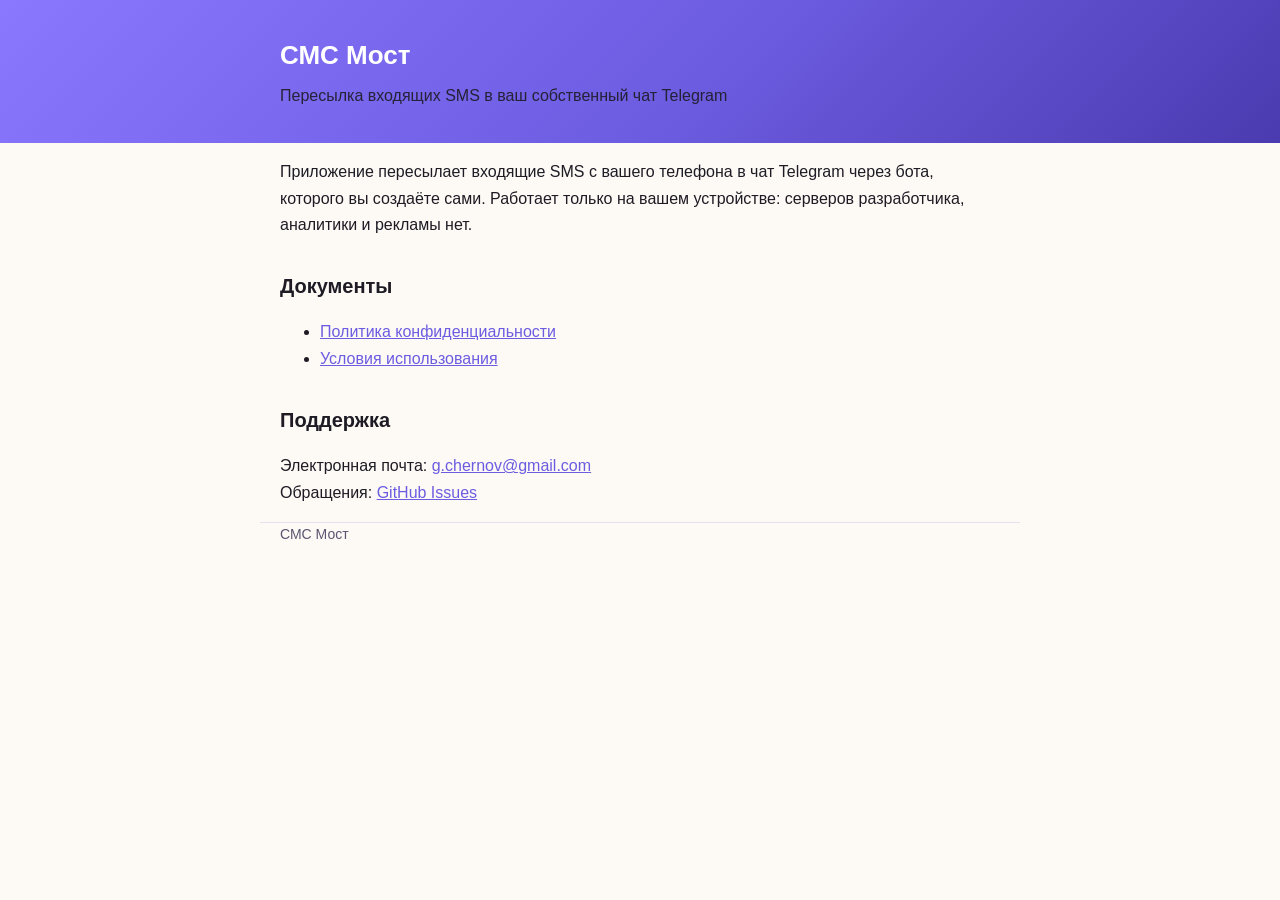
==== index.html @ acaa89ac "Publish privacy policy and terms of use as rendered HTML pages" ====
<!DOCTYPE html>
<html lang="ru">
<head>
<meta charset="utf-8">
<meta name="viewport" content="width=device-width, initial-scale=1">
<title>СМС Мост — пересылка SMS в Telegram</title>
<link rel="stylesheet" href="style.css">
</head>
<body>
<header>
  <div class="wrap">
    <h1>СМС Мост</h1>
    <p>Пересылка входящих SMS в ваш собственный чат Telegram</p>
  </div>
</header>
<main class="wrap">
  <p>Приложение пересылает входящие SMS с вашего телефона в чат Telegram через бота,
  которого вы создаёте сами. Работает только на вашем устройстве: серверов разработчика,
  аналитики и рекламы нет.</p>

  <h2>Документы</h2>
  <ul>
    <li><a href="privacy.html">Политика конфиденциальности</a></li>
    <li><a href="terms.html">Условия использования</a></li>
  </ul>

  <h2>Поддержка</h2>
  <p>Электронная почта: <a href="mailto:g.chernov@gmail.com">g.chernov@gmail.com</a><br>
  Обращения: <a href="https://github.com/Komsomol39/smsrelay-releases/issues">GitHub Issues</a></p>
</main>
<footer class="wrap">СМС Мост</footer>
</body>
</html>
---- style.css ----
:root { --ink:#1e1b24; --muted:#5a5470; --accent:#6c5ce0; --line:#e6e0ee; }
* { box-sizing:border-box; }
body { margin:0; background:#fdfaf6; color:var(--ink);
  font:16px/1.65 -apple-system,BlinkMacSystemFont,"Segoe UI",Roboto,Arial,sans-serif; }
header { background:linear-gradient(135deg,#8a78ff,#6c5ce0 55%,#4b3bb0); color:#fff; padding:34px 20px; }
.wrap { max-width:760px; margin:0 auto; padding:0 20px; }
header .wrap { padding:0 20px; }
h1 { margin:0 0 6px; font-size:26px; }
header p { margin:0; opacity:.9; }
main { padding:28px 0 60px; }
h2 { margin:32px 0 10px; font-size:20px; }
h3 { margin:22px 0 8px; font-size:17px; }
p, li { color:var(--ink); }
.muted { color:var(--muted); font-size:14px; }
a { color:var(--accent); }
table { width:100%; border-collapse:collapse; margin:14px 0; font-size:15px; }
th, td { text-align:left; padding:9px 10px; border-bottom:1px solid var(--line); vertical-align:top; }
th { background:#f0ebf6; }
.note { background:#fff3ef; border-left:4px solid #ff9d7e; padding:14px 16px; border-radius:8px; margin:18px 0; }
nav { margin:18px 0 0; }
nav a { display:inline-block; margin-right:16px; }
footer { border-top:1px solid var(--line); padding:22px 0; color:var(--muted); font-size:14px; }
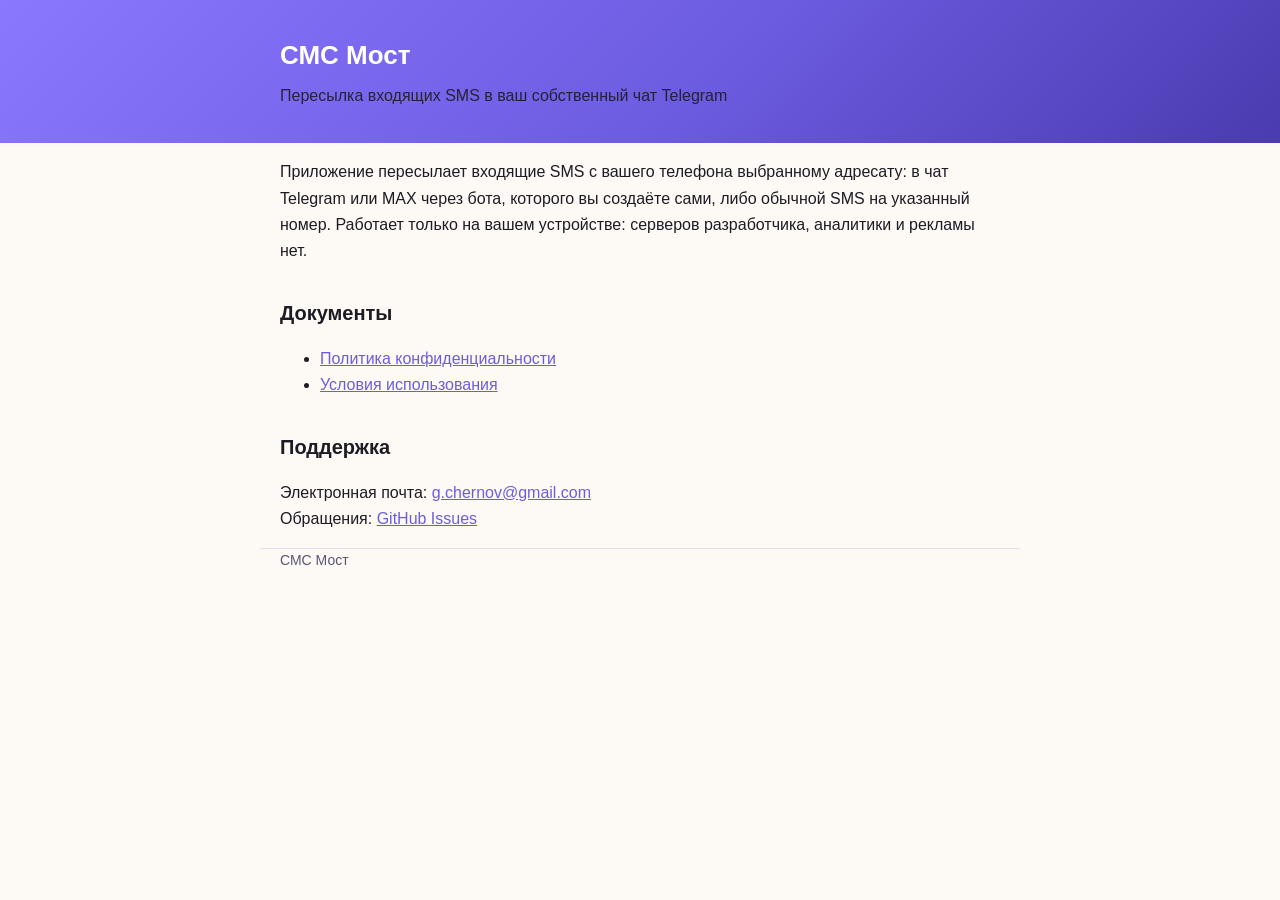
==== commit 0c17414e: "Legal docs cover MAX and SMS forwarding channels" ====
--- a/index.html
+++ b/index.html
@@ -14,8 +14,9 @@
   </div>
 </header>
 <main class="wrap">
-  <p>Приложение пересылает входящие SMS с вашего телефона в чат Telegram через бота,
-  которого вы создаёте сами. Работает только на вашем устройстве: серверов разработчика,
+  <p>Приложение пересылает входящие SMS с вашего телефона выбранному адресату: в чат
+  Telegram или MAX через бота, которого вы создаёте сами, либо обычной SMS на указанный
+  номер. Работает только на вашем устройстве: серверов разработчика,
   аналитики и рекламы нет.</p>
 
   <h2>Документы</h2>
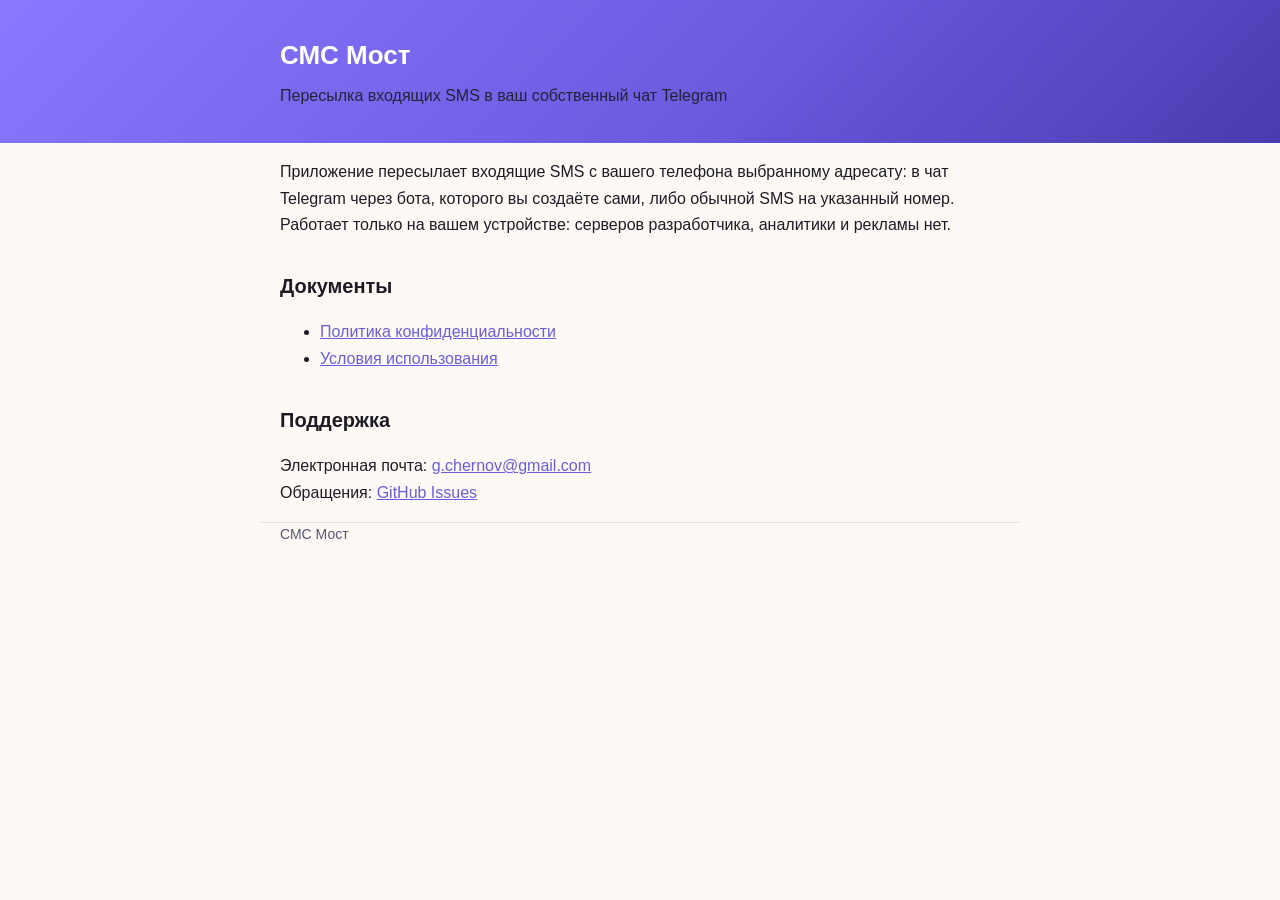
==== commit 15dc1710: "Drop MAX channel from legal docs" ====
--- a/index.html
+++ b/index.html
@@ -15,8 +15,7 @@
 </header>
 <main class="wrap">
   <p>Приложение пересылает входящие SMS с вашего телефона выбранному адресату: в чат
-  Telegram или MAX через бота, которого вы создаёте сами, либо обычной SMS на указанный
-  номер. Работает только на вашем устройстве: серверов разработчика,
+  Telegram через бота, которого вы создаёте сами, либо обычной SMS на указанный номер. Работает только на вашем устройстве: серверов разработчика,
   аналитики и рекламы нет.</p>
 
   <h2>Документы</h2>
